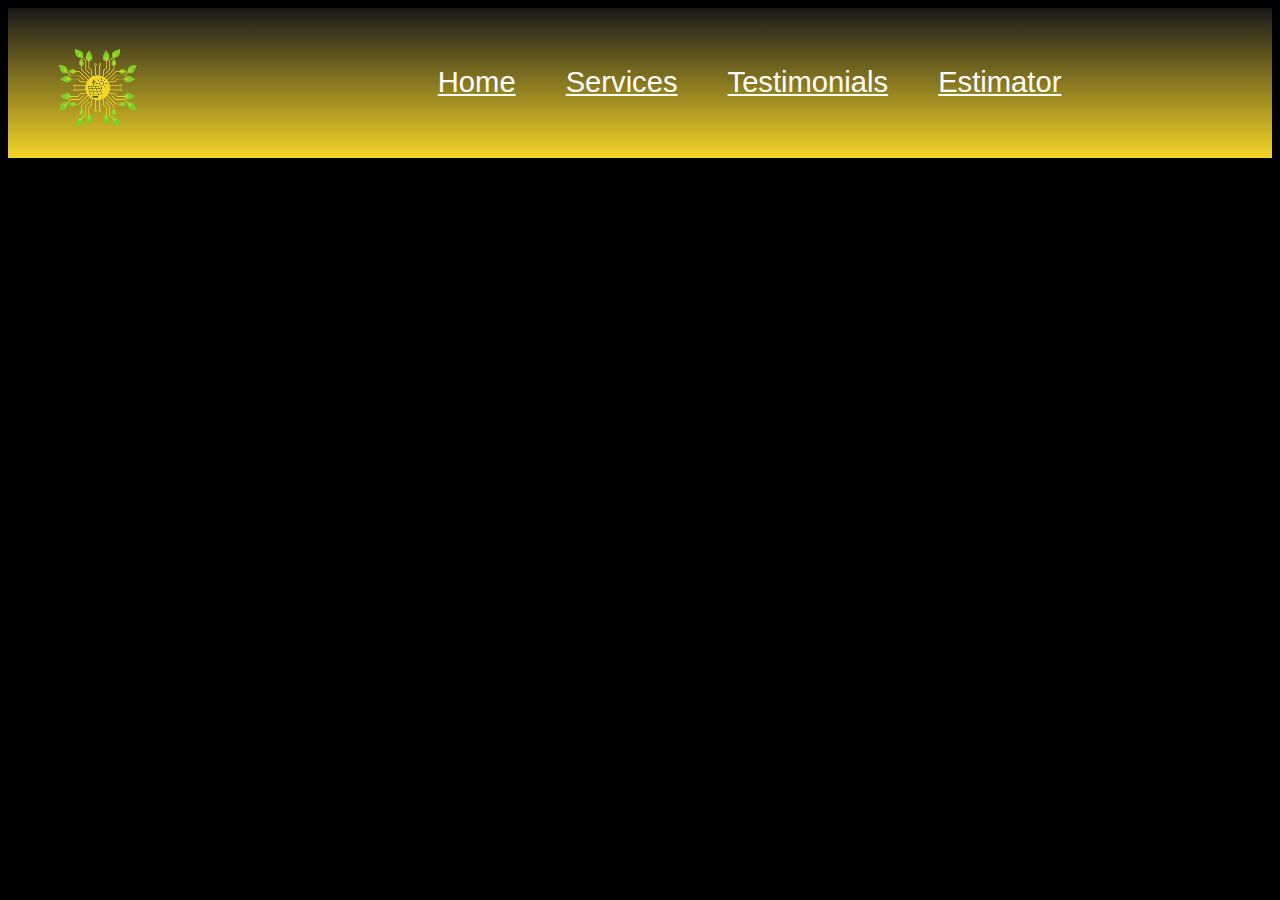
==== index.html @ b68f28bb "creating index" ====
<!DOCTYPE html>
<html>
<head>
    <meta charset="utf-8" />
    <link rel="stylesheet" href="Global.css" />
    <link rel="stylesheet" href="servicesstyling.css" />
    <link rel="stylesheet" href="style.css" />
</head>
<body>
    <div class="frame">
        <div class="group">
            <div class="heading-name">
                <div class="label-wrapper">
                    <a href="Mainpage.html" class="label">Home</a>  <!-- Update #home to the URL or anchor for the Home section -->
                </div>
                <div class="label-wrapper">
                    <a href="Services.html" class="label">Services</a>  <!-- Update #services to the URL or anchor for the Services section -->
                </div>
                <div class="label-wrapper">
                    <a href="Testimonies.html" class="label">Testimonials</a>  <!-- Update #testimonials to the URL or anchor for the Testimonials section -->
                </div>
                <div class="label-wrapper">
                    <a href="Solar Estimator.html" class="label">Estimator</a>  <!-- Update #estimator to the URL or anchor for the Estimator tool -->
                </div>
            </div>
        </div>
    </div>

<div class="logo">
    <img class="img" src="Main_logo.png" />
</div>
</body>




</html>
---- Global.css ----
body {
    background-color: black;
}


.frame {
    width: 100%; /* Use full width of the viewport */
    height: 150px; /* You might want to make this relative too, or keep it fixed if it's a header or footer */
    background-color: rgba(255, 255, 255, 1);
    background: linear-gradient(180deg, rgb(25, 25, 25) 0%, rgb(245, 214, 40) 100%);
}

.frame .group {
    position: relative;
    width: 32%; /* Adjusted from a fixed width to a percentage of its parent container */
    height: 24px; /* Fixed height is okay here if that's your design intent */
    top: 50%; /* Center vertically, adjust as necessary */
    left: 50%; /* Center horizontally, adjust as necessary */
    transform: translate(-50%, -50%); /* This centers the .group element */
}

.frame .heading-name {
    display: inline-flex;
    align-items: center;
    justify-content: center;
    gap: 50px; /* You might want to make this responsive or use a media query to adjust on smaller screens */
    position: relative;
}

.frame .label-wrapper {
    display: inline-flex;
    align-items: center;
    gap: 10px; /* This can stay if the layout looks good across devices */
    position: relative;
    flex: 0 0 auto;
}

.frame .label {
    position: relative;
    width: fit-content;
    margin-top: -1px;
    font-family: "Righteous-Regular", Helvetica;
    font-weight: 400;
    color: #ffffff;
    font-size: calc(10px + 1.5vw); /* Responsive font size */
    letter-spacing: 0;
    line-height: 24px;
    white-space: nowrap;
}

.logo {
    position: absolute;   /* Positions the logo absolutely relative to its first positioned (not static) ancestor element */
    top: 0;               /* Aligns the top of the logo with the top of the viewport */
    left: 0;              /* Aligns the left of the logo with the left of the viewport */
    width: 200px;         /* Sets a fixed width for the logo */
    height: auto;         /* Maintains the aspect ratio of the logo */
    z-index: 1000;        /* Ensures the logo stays on top of other elements */
}

/* Ensures the logo container does not block click events on underlying elements */
.logo img {
    display: block;       /* Removes bottom space/gap */
    width: 100%;          /* Ensures the image fills the container */
    height: auto;         /* Keeps the image's aspect ratio */
}
---- servicesstyling.css ----
.content-section {
    margin: 20px 0; /* Adds space between sections */
    text-align: center; /* Centers the text within the section */
}

.content-image {
    max-width: 80%; /* Limit the maximum width to 80% of its container */
    height: auto; /* Maintain aspect ratio */
    display: block; /* Ensures no extra space below the image */
    margin: 20px auto; /* Adds margin above/below the image and centers it horizontally */
}
.content-title {
    font-size: 2em; /* Makes the title larger and responsive to the parent font size */
    color: #ccc; /* Light grey, adjust as needed */
    margin: 10px 20px 0; /* Space above and around the title */
}

.content-text {
    font-size: 1.25em; /* Increases the base font size for better readability */
    line-height: 1.6; /* Improves line spacing */
    margin: 0 20px 20px; /* Adds margin around the text */
    color: #fff; /* Sets text color, adjust as needed */
}

@media (max-width: 768px) {
    .content-image {
        max-width: 95%; /* Allows larger display of images on smaller screens */
    }

    .content-title {
        font-size: 1.5em; /* Adjusts title size for small screens */
    }

    .content-text {
        font-size: 1em; /* Adjusts text size for small screens */
        margin: 0 10px 10px; /* Adjusts margins for smaller screens */
    }
}
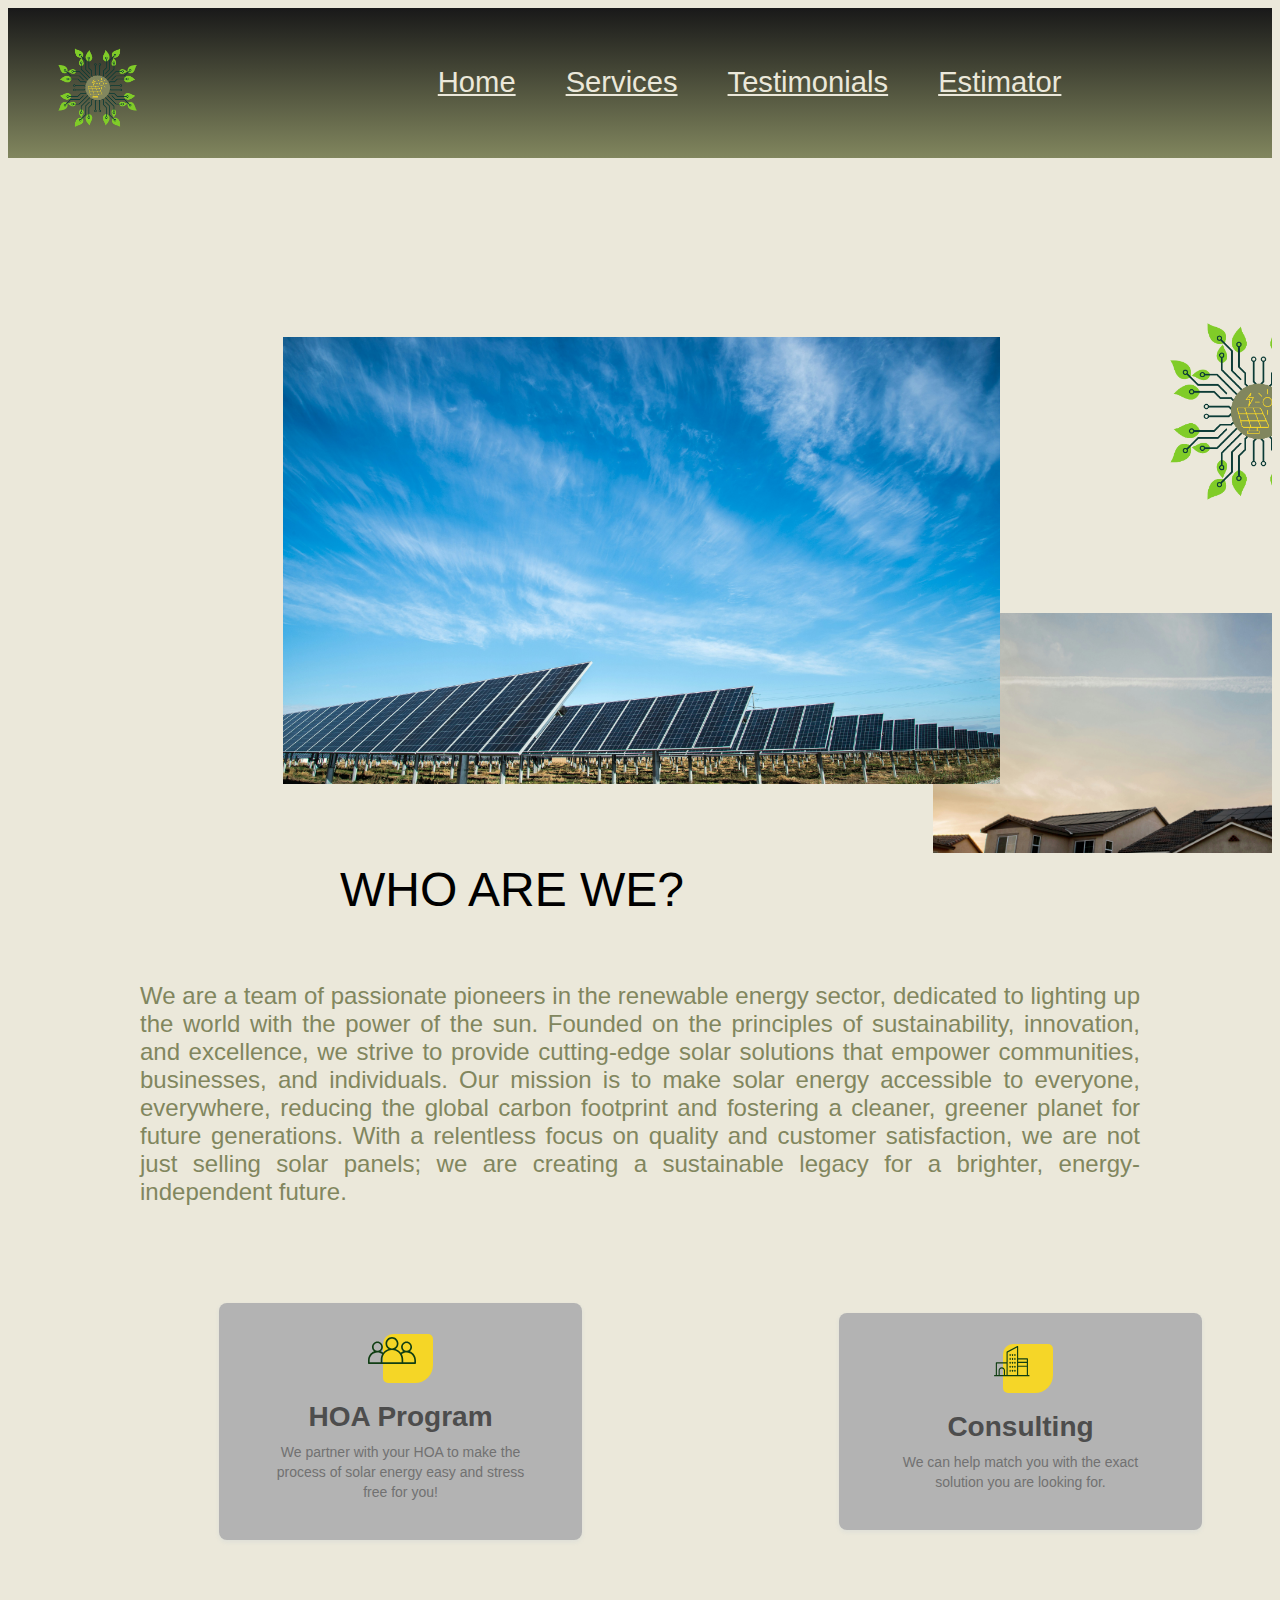
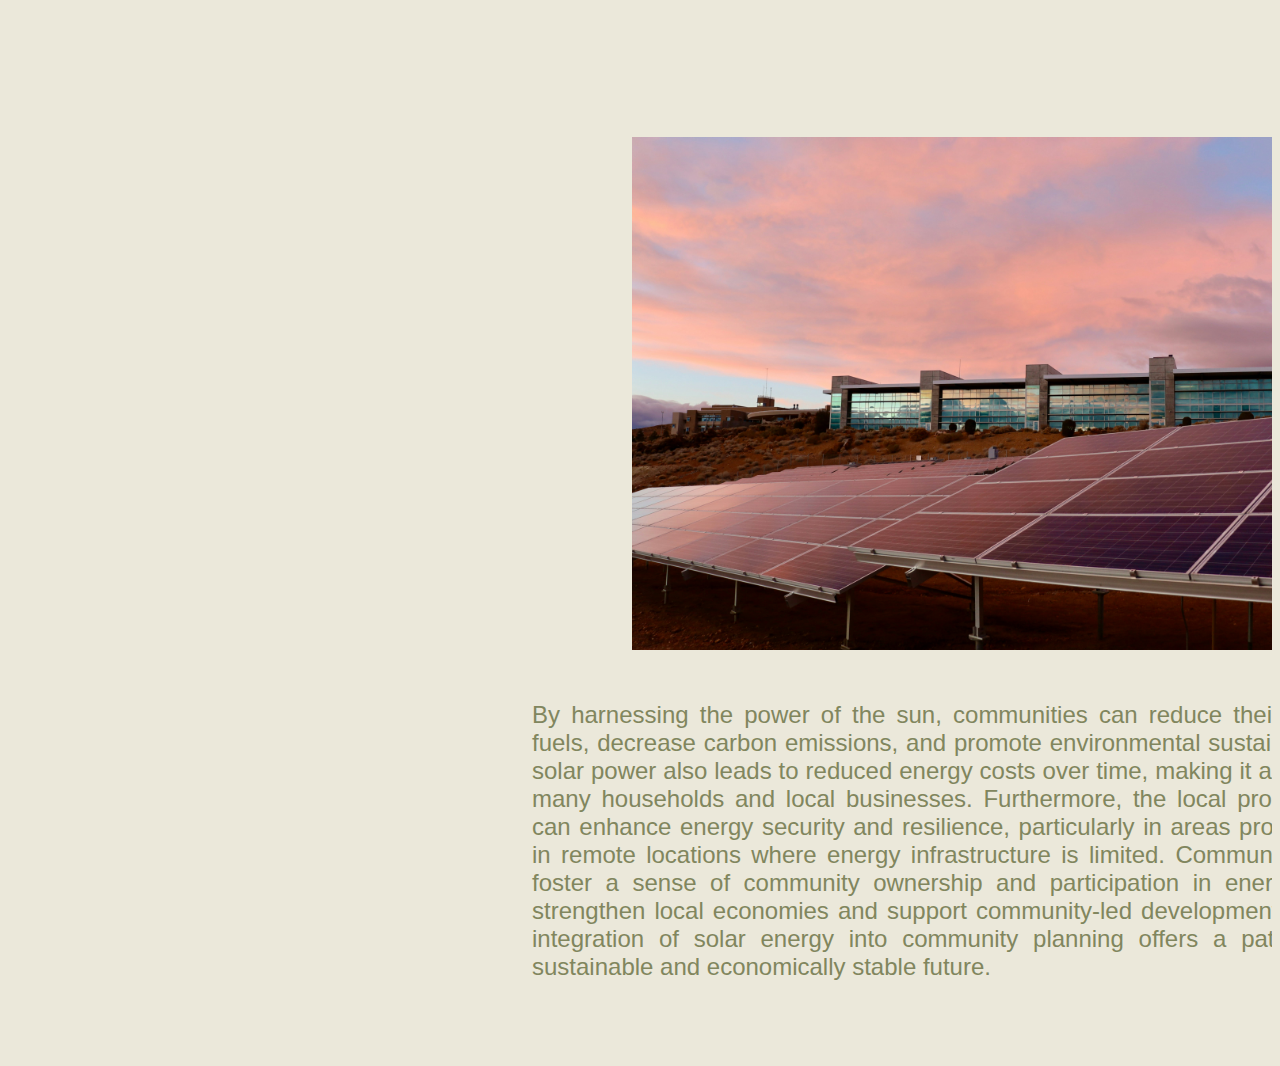
==== commit 7c3e125e: "ahhhhhhh" ====
--- a/index.html
+++ b/index.html
@@ -3,35 +3,106 @@
 <head>
     <meta charset="utf-8" />
     <link rel="stylesheet" href="Global.css" />
-    <link rel="stylesheet" href="servicesstyling.css" />
-    <link rel="stylesheet" href="style.css" />
+    <link rel="stylesheet" href="mainpagestyling.css" />
+    <link rel="stylesheet" href="mainpagestyleguide.css" />
 </head>
 <body>
     <div class="frame">
         <div class="group">
             <div class="heading-name">
-                <div class="label-wrapper">
-                    <a href="Mainpage.html" class="label">Home</a>  <!-- Update #home to the URL or anchor for the Home section -->
-                </div>
-                <div class="label-wrapper">
-                    <a href="Services.html" class="label">Services</a>  <!-- Update #services to the URL or anchor for the Services section -->
-                </div>
-                <div class="label-wrapper">
-                    <a href="Testimonies.html" class="label">Testimonials</a>  <!-- Update #testimonials to the URL or anchor for the Testimonials section -->
-                </div>
-                <div class="label-wrapper">
-                    <a href="Solar Estimator.html" class="label">Estimator</a>  <!-- Update #estimator to the URL or anchor for the Estimator tool -->
-                </div>
+                <a href="index.html" class="label">Home</a>
+                <a href="Services.html" class="label">Services</a>
+                <a href="Testimonies.html" class="label">Testimonials</a>
+                <a href="Solar Estimator.html" class="label">Estimator</a>
             </div>
         </div>
     </div>
 
-<div class="logo">
-    <img class="img" src="Main_logo.png" />
-</div>
-</body>
-
-
-
-
-</html>
+    <div class="logo">
+        <img class="img" src="Main_logo.png" />
+    </div>
+      <body>
+        <div class="HOME">
+          <div class="text-wrapper">WHO ARE WE?</div>
+          <div class="overlap">
+            <div class="overlap-group">
+              <img class="image" src="housewpanels.jpg" /> <img class="img" src="lotopanels.jpg" />
+            </div>
+            <img class="image-2" src="Main_logo.png" />
+          </div>
+          <p class="we-are-a-team-of">
+            We are a team of passionate pioneers in the renewable energy sector, dedicated to lighting up the world with the
+            power of the sun. Founded on the principles of sustainability, innovation, and excellence, we strive to provide
+            cutting-edge solar solutions that empower communities, businesses, and individuals. Our mission is to make solar
+            energy accessible to everyone, everywhere, reducing the global carbon footprint and fostering a cleaner, greener
+            planet for future generations. With a relentless focus on quality and customer satisfaction, we are not just
+            selling solar panels; we are creating a sustainable legacy for a brighter, energy-independent future.
+          </p>
+        
+          <div class="frame-2">
+            <div class="div-2">
+              <div class="member">
+                <div class="div-3">
+                  <div class="div-3">
+                    <div class="rectangle"></div>
+                    <img class="icon" src="Icon.svg" />
+                  </div>
+                </div>
+                <div class="text-wrapper-7">HOA Program</div>
+              </div>
+              <div class="div-wrapper">
+                <p class="text-wrapper-8">
+                  We partner with your HOA to make the process of solar energy easy and stress free for you!
+                </p>
+              </div>
+            </div>
+            <div class="div-2">
+              <div class="member">
+                <div class="div-3">
+                  <div class="div-3">
+                    <div class="rectangle-2"></div>
+                    <img class="icon" src="Icon 1.svg" />
+                  </div>
+                </div>
+                <div class="text-wrapper-7">Consulting</div>
+              </div>
+              <div class="frame-3">
+                <p class="text-wrapper-9">We can help match you with the exact solution you are looking for.</p>
+              </div>
+            </div>
+            <div class="div-2">
+              <div class="member">
+                <div class="div-3">
+                  <div class="div-3">
+                    <div class="rectangle-2"></div>
+                    <img class="icon" src="Icon 2.svg" />
+                  </div>
+                </div>
+                <div class="text-wrapper-10">Estimator</div>
+              </div>
+              <div class="frame-4">
+                <p class="text-wrapper-11">
+                  we can provide you with a fast and accurate estimate of how much it would cost to install solar on your
+                  roof
+                </p>
+              </div>
+            </div>
+          </div>
+          <div class="overlap-2">
+            <p class="by-harnessing-the">
+              <br>
+              By harnessing the power of the sun, communities can reduce their dependence on fossil fuels, decrease carbon
+              emissions, and promote environmental sustainability. The adoption of solar power also leads to reduced energy
+              costs over time, making it a cost-effective option for many households and local businesses. Furthermore, the
+              local production of solar energy can enhance energy security and resilience, particularly in areas prone to
+              power outages or in remote locations where energy infrastructure is limited. Community-based solar projects
+              foster a sense of community ownership and participation in energy choices, which can strengthen local
+              economies and support community-led development initiatives. Overall, the integration of solar energy into
+              community planning offers a pathway towards a more sustainable and economically stable future.
+            </p>
+            <img class="image-3" src="corporatepanels.jpg" />
+          </div>
+        </div>
+      </body>
+    </html>
+    --- a/Global.css
+++ b/Global.css
@@ -1,5 +1,5 @@
 body {
-    background-color: black;
+    background-color: #EBE8DA;
 }
 
 
@@ -7,7 +7,7 @@
     width: 100%; /* Use full width of the viewport */
     height: 150px; /* You might want to make this relative too, or keep it fixed if it's a header or footer */
     background-color: rgba(255, 255, 255, 1);
-    background: linear-gradient(180deg, rgb(25, 25, 25) 0%, rgb(245, 214, 40) 100%);
+    background: linear-gradient(180deg, rgb(25, 25, 25) 0%, rgb(129, 134, 94) 100%);
 }
 
 .frame .group {
@@ -41,7 +41,7 @@
     margin-top: -1px;
     font-family: "Righteous-Regular", Helvetica;
     font-weight: 400;
-    color: #ffffff;
+    color: #EBE8DA;
     font-size: calc(10px + 1.5vw); /* Responsive font size */
     letter-spacing: 0;
     line-height: 24px;
--- a/mainpagestyling.css
+++ b/mainpagestyling.css
@@ -0,0 +1,490 @@
+.HOME {
+    position: relative;
+    width: auto;
+    height: 2500px;
+    background-color: #EBE8DA;
+    overflow: hidden;
+  }
+  
+  .HOME .text-wrapper {
+    position: absolute;
+    height: 63px;
+    top: 704px;
+    left: 332px;
+    font-family: "Roboto Mono-Regular", Helvetica;
+    font-weight: 400;
+    color: #000;
+    font-size: 48px;
+    text-align: center;
+    letter-spacing: 0;
+    line-height: normal;
+  }
+  
+  .HOME .overlap {
+    position: absolute;
+    width: 1206px;
+    height: 536px;
+    top: 159px;
+    left: 275px;
+  }
+  
+  .HOME .overlap-group {
+    position: absolute;
+    width: 1135px;
+    height: 516px;
+    top: 20px;
+    left: 0;
+  }
+  
+  .HOME .image {
+    width: 485px;
+    height: 240px;
+    top: 276px;
+    left: 650px;
+    position: absolute;
+    object-fit: cover;
+  }
+  
+  .HOME .img {
+    width: 717px;
+    height: 447px;
+    top: 0;
+    left: 0;
+    position: absolute;
+    object-fit: cover;
+  }
+  
+  .HOME .image-2 {
+    width: 450px;
+    height: 243px;
+    top: 0;
+    left: 756px;
+    position: absolute;
+    object-fit: cover;
+  }
+  
+  .HOME .we-are-a-team-of {
+    position: absolute;
+    width: 1000px; /* Ensure the unit is specified */
+    height: 600px; /* Ensure the unit is specified */
+    top: 800px;
+    margin-left: 0px;
+    /* Adjust left and right to truly center if that's intended */
+    left: 50%; /* Center the element along the x-axis */
+    transform: translateX(-50%); /* Adjust for the element's width to truly center it */
+    font-family: "Righteous-Regular", Helvetica, sans-serif; /* Add fallback font family */
+    font-weight: 400;
+    color: #81865E;
+    font-size: 24px;
+    text-align: justify;
+    letter-spacing: 0;
+    line-height: normal; /* You might want to define a specific value here */
+}
+
+  
+  .HOME .footer-big {
+    display: flex;
+    width: 1630px;
+    height: 468px;
+    align-items: flex-start;
+    gap: 125px;
+    padding: 64px 165px;
+    position: absolute;
+    top: 2432px;
+    left: 45px;
+    background-color: #191919;
+  }
+  
+  .HOME .company-info {
+    display: inline-flex;
+    flex-direction: column;
+    align-items: flex-start;
+    gap: 40px;
+    position: relative;
+    flex: 0 0 auto;
+  }
+  
+  .HOME .copyright {
+    display: inline-flex;
+    flex-direction: column;
+    align-items: center;
+    gap: 8px;
+    position: relative;
+    flex: 0 0 auto;
+  }
+  
+  .HOME .div {
+    position: relative;
+    width: 350px;
+    margin-top: -1px;
+    font-family: var(--body-regular-body-3-font-family);
+    font-weight: var(--body-regular-body-3-font-weight);
+    color: var(--neutralsilver);
+    font-size: var(--body-regular-body-3-font-size);
+    letter-spacing: var(--body-regular-body-3-letter-spacing);
+    line-height: var(--body-regular-body-3-line-height);
+    font-style: var(--body-regular-body-3-font-style);
+  }
+  
+  .HOME .text-wrapper-2 {
+    position: relative;
+    width: 350px;
+    font-family: var(--body-regular-body-3-font-family);
+    font-weight: var(--body-regular-body-3-font-weight);
+    color: var(--neutralsilver);
+    font-size: var(--body-regular-body-3-font-size);
+    letter-spacing: var(--body-regular-body-3-letter-spacing);
+    line-height: var(--body-regular-body-3-line-height);
+    font-style: var(--body-regular-body-3-font-style);
+  }
+  
+  .HOME .links {
+    display: inline-flex;
+    align-items: flex-start;
+    gap: 30px;
+    position: relative;
+    flex: 0 0 auto;
+  }
+  
+  .HOME .col {
+    display: inline-flex;
+    flex-direction: column;
+    align-items: flex-start;
+    gap: 24px;
+    position: relative;
+    flex: 0 0 auto;
+  }
+  
+  .HOME .text-wrapper-3 {
+    position: relative;
+    width: 160px;
+    margin-top: -1px;
+    font-family: var(--heading-headline-4-font-family);
+    font-weight: var(--heading-headline-4-font-weight);
+    color: var(--neutralwhite);
+    font-size: var(--heading-headline-4-font-size);
+    letter-spacing: var(--heading-headline-4-letter-spacing);
+    line-height: var(--heading-headline-4-line-height);
+    font-style: var(--heading-headline-4-font-style);
+  }
+  
+  .HOME .list-items {
+    display: inline-flex;
+    flex-direction: column;
+    align-items: flex-start;
+    gap: 12px;
+    position: relative;
+    flex: 0 0 auto;
+  }
+  
+  .HOME .text-wrapper-4 {
+    position: relative;
+    width: 160px;
+    margin-top: -1px;
+    font-family: var(--body-regular-body-3-font-family);
+    font-weight: var(--body-regular-body-3-font-weight);
+    color: var(--neutralsilver);
+    font-size: var(--body-regular-body-3-font-size);
+    letter-spacing: var(--body-regular-body-3-letter-spacing);
+    line-height: var(--body-regular-body-3-line-height);
+    font-style: var(--body-regular-body-3-font-style);
+  }
+  
+  .HOME .text-wrapper-5 {
+    position: relative;
+    width: 160px;
+    font-family: var(--body-regular-body-3-font-family);
+    font-weight: var(--body-regular-body-3-font-weight);
+    color: var(--neutralsilver);
+    font-size: var(--body-regular-body-3-font-size);
+    letter-spacing: var(--body-regular-body-3-letter-spacing);
+    line-height: var(--body-regular-body-3-line-height);
+    font-style: var(--body-regular-body-3-font-style);
+  }
+  
+  .HOME .col-2 {
+    overflow: hidden;
+    display: inline-flex;
+    flex-direction: column;
+    align-items: flex-start;
+    gap: 24px;
+    position: relative;
+    flex: 0 0 auto;
+  }
+  
+  .HOME .email-input-field {
+    position: relative;
+    width: 257px;
+    height: 40px;
+    margin-right: -2px;
+  }
+  
+  .HOME .overlap-group-2 {
+    position: relative;
+    width: 255px;
+    height: 40px;
+    border-radius: 8px;
+  }
+  
+  .HOME .input-field-BG {
+    position: absolute;
+    width: 255px;
+    height: 40px;
+    top: 0;
+    left: 0;
+    background-color: var(--default-white);
+    border-radius: 8px;
+    opacity: 0.2;
+  }
+  
+  .HOME .essential-icons-send {
+    position: absolute;
+    width: 18px;
+    height: 18px;
+    top: 11px;
+    left: 225px;
+  }
+  
+  .HOME .text-wrapper-6 {
+    position: absolute;
+    top: 9px;
+    left: 12px;
+    font-family: var(--body-regular-body-3-font-family);
+    font-weight: var(--body-regular-body-3-font-weight);
+    color: var(--text-gray-300);
+    font-size: var(--body-regular-body-3-font-size);
+    letter-spacing: var(--body-regular-body-3-letter-spacing);
+    line-height: var(--body-regular-body-3-line-height);
+    white-space: nowrap;
+    font-style: var(--body-regular-body-3-font-style);
+  }
+  
+  .HOME .frame {
+    display: flex;
+    flex-direction: column;
+    width: 1603px;
+    align-items: flex-start;
+    gap: 16px;
+    position: absolute;
+    top: 1463px;
+    left: 373px;
+  }
+  
+  .HOME .p {
+    position: relative;
+    width: fit-content;
+    margin-top: -1px;
+    font-family: "Roboto Mono-Regular", Helvetica;
+    font-weight: 400;
+    color: #ffffff;
+    font-size: 48px;
+    text-align: center;
+    letter-spacing: 0;
+    line-height: normal;
+  }
+  
+  .HOME .frame-2 {
+    display: flex;
+    width: 1603px;
+    align-items: center;
+    justify-content: space-between;
+    padding: 0px 144px;
+    position: absolute;
+    top: 1145px;
+    left: 67px;
+  }
+  
+  .HOME .div-2 {
+    display: flex;
+    flex-direction: column;
+    width: 299px;
+    align-items: center;
+    gap: 8px;
+    padding: 24px 32px;
+    position: relative;
+    background-color: #b3b3b3;
+    border-radius: 8px;
+    box-shadow: 0px 2px 4px #abbed133;
+  }
+  
+  .HOME .member {
+    display: flex;
+    flex-direction: column;
+    width: 267px;
+    align-items: center;
+    gap: 16px;
+    position: relative;
+    flex: 0 0 auto;
+    margin-left: -16px;
+    margin-right: -16px;
+  }
+  
+  .HOME .div-3 {
+    position: relative;
+    width: 65px;
+    height: 56px;
+  }
+  
+  .HOME .rectangle {
+    position: absolute;
+    width: 50px;
+    height: 49px;
+    top: 7px;
+    left: 15px;
+    background-color: #f5d626;
+    border-radius: 18px 5px 10px 5px;
+    transform: rotate(-180deg);
+  }
+  
+  .HOME .icon {
+    position: absolute;
+    width: 48px;
+    height: 48px;
+    top: 0;
+    left: 0;
+  }
+  
+  .HOME .text-wrapper-7 {
+    position: relative;
+    align-self: stretch;
+    font-family: var(--heading-headline-3-font-family);
+    font-weight: var(--heading-headline-3-font-weight);
+    color: var(--neutraldgrey);
+    font-size: var(--heading-headline-3-font-size);
+    text-align: center;
+    letter-spacing: var(--heading-headline-3-letter-spacing);
+    line-height: var(--heading-headline-3-line-height);
+    font-style: var(--heading-headline-3-font-style);
+  }
+  
+  .HOME .div-wrapper {
+    display: inline-flex;
+    align-items: flex-start;
+    gap: 8px;
+    position: relative;
+    flex: 0 0 auto;
+    margin-left: -8px;
+    margin-right: -8px;
+  }
+  
+  .HOME .text-wrapper-8 {
+    position: relative;
+    width: 251px;
+    margin-top: -1px;
+    font-family: var(--body-regular-body-3-font-family);
+    font-weight: var(--body-regular-body-3-font-weight);
+    color: var(--neutralgrey);
+    font-size: var(--body-regular-body-3-font-size);
+    text-align: center;
+    letter-spacing: var(--body-regular-body-3-letter-spacing);
+    line-height: var(--body-regular-body-3-line-height);
+    font-style: var(--body-regular-body-3-font-style);
+  }
+  
+  .HOME .rectangle-2 {
+    position: absolute;
+    width: 50px;
+    height: 49px;
+    top: 7px;
+    left: 15px;
+    background-color: #f5d628;
+    border-radius: 18px 5px 10px 5px;
+    transform: rotate(-180deg);
+  }
+  
+  .HOME .frame-3 {
+    margin-left: -2.5px;
+    margin-right: -2.5px;
+    display: inline-flex;
+    align-items: flex-start;
+    gap: 8px;
+    position: relative;
+    flex: 0 0 auto;
+  }
+  
+  .HOME .text-wrapper-9 {
+    position: relative;
+    width: 240px;
+    margin-top: -1px;
+    font-family: var(--body-regular-body-3-font-family);
+    font-weight: var(--body-regular-body-3-font-weight);
+    color: var(--neutralgrey);
+    font-size: var(--body-regular-body-3-font-size);
+    text-align: center;
+    letter-spacing: var(--body-regular-body-3-letter-spacing);
+    line-height: var(--body-regular-body-3-line-height);
+    font-style: var(--body-regular-body-3-font-style);
+  }
+  
+  .HOME .text-wrapper-10 {
+    position: relative;
+    width: 231px;
+    font-family: var(--heading-headline-3-font-family);
+    font-weight: var(--heading-headline-3-font-weight);
+    color: var(--neutraldgrey);
+    font-size: var(--heading-headline-3-font-size);
+    text-align: center;
+    letter-spacing: var(--heading-headline-3-letter-spacing);
+    line-height: var(--heading-headline-3-line-height);
+    font-style: var(--heading-headline-3-font-style);
+  }
+  
+  .HOME .frame-4 {
+    margin-left: -17px;
+    margin-right: -17px;
+    display: inline-flex;
+    align-items: flex-start;
+    gap: 8px;
+    position: relative;
+    flex: 0 0 auto;
+  }
+  
+  .HOME .text-wrapper-11 {
+    position: relative;
+    width: 269px;
+    height: 40px;
+    margin-top: -1px;
+    font-family: var(--body-regular-body-3-font-family);
+    font-weight: var(--body-regular-body-3-font-weight);
+    color: var(--neutralgrey);
+    font-size: var(--body-regular-body-3-font-size);
+    text-align: center;
+    letter-spacing: var(--body-regular-body-3-letter-spacing);
+    line-height: var(--body-regular-body-3-line-height);
+    font-style: var(--body-regular-body-3-font-style);
+  }
+  
+  .HOME .overlap-2 {
+    position: absolute;
+    width: 1102px;
+    height: 846px;
+    top: 1579px;
+    left: 324px;
+  }
+  
+  .HOME .by-harnessing-the {
+    position: absolute;
+    width: 995px;
+    height: 334px;
+    top: 512px;
+    left: 200px;
+    font-family: "Righteous-Regular", Helvetica;
+    font-weight: 400;
+    color: #81865E;
+    font-size: 24px;
+    text-align: justify;
+    letter-spacing: 0;
+    line-height: normal;
+  }
+  
+  .HOME .image-3 {
+    width: auto;
+    height: 513px;
+    top: 0;
+    left: 0;
+    position: absolute;
+    object-fit: cover;
+    margin-left: 300px ;
+    
+  }
+
--- a/mainpagestyleguide.css
+++ b/mainpagestyleguide.css
@@ -0,0 +1,28 @@
+:root {
+    --neutralsilver: rgba(245, 247, 250, 1);
+    --neutralwhite: rgba(255, 255, 255, 1);
+    --text-gray-300: rgba(217, 219, 225, 1);
+    --neutraldgrey: rgba(77, 77, 77, 1);
+    --neutralgrey: rgba(113, 113, 113, 1);
+    --default-white: rgba(255, 255, 255, 1);
+    --neutralblack: rgba(38, 50, 56, 1);
+    --body-regular-body-3-font-family: "Inter", Helvetica;
+    --body-regular-body-3-font-weight: 400;
+    --body-regular-body-3-font-size: 14px;
+    --body-regular-body-3-letter-spacing: 0px;
+    --body-regular-body-3-line-height: 20px;
+    --body-regular-body-3-font-style: normal;
+    --heading-headline-4-font-family: "Inter", Helvetica;
+    --heading-headline-4-font-weight: 600;
+    --heading-headline-4-font-size: 20px;
+    --heading-headline-4-letter-spacing: 0px;
+    --heading-headline-4-line-height: 28px;
+    --heading-headline-4-font-style: normal;
+    --heading-headline-3-font-family: "Inter", Helvetica;
+    --heading-headline-3-font-weight: 700;
+    --heading-headline-3-font-size: 28px;
+    --heading-headline-3-letter-spacing: 0px;
+    --heading-headline-3-line-height: 36px;
+    --heading-headline-3-font-style: normal;
+  }
+  